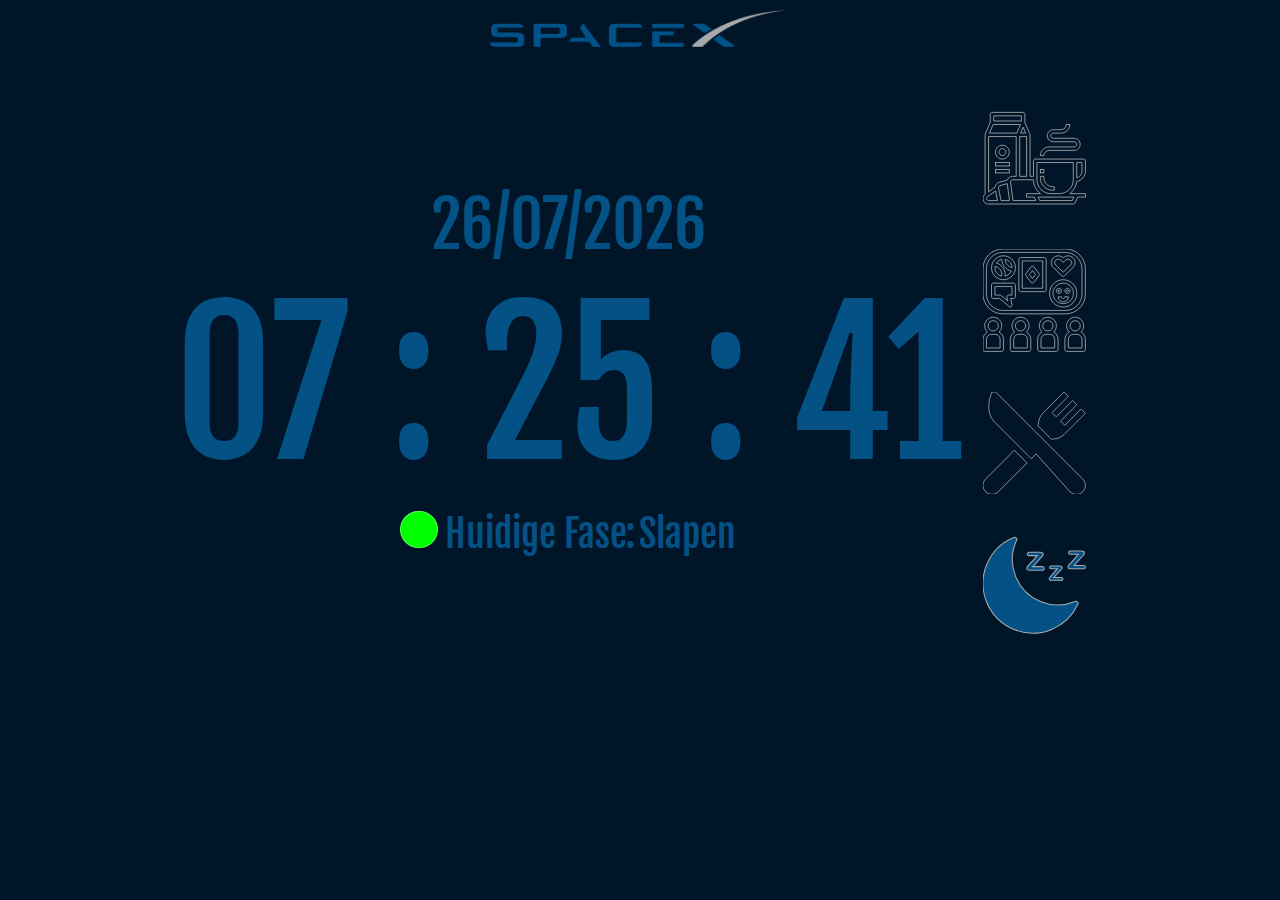
==== XT2-Challenge-2/index.html @ 4f5646f4 "challenge 2 toegevoegd" ====
<!DOCTYPE html>
<html lang="en">

<head>
    <meta charset="UTF-8">
    <meta name="viewport" content="width=device-width, initial-scale=1.0">
    <title>SpaceX Time</title>
    <link rel="stylesheet" href="style.css">
    <link href="https://fonts.googleapis.com/css?family=Fjalla+One&display=swap" rel="stylesheet">
    <script src="js/time.js" defer></script>
</head>

<body>
    <nav>
        <img id="logo" src="img/spacex.png" alt="nasalogo">
    </nav>
    <main>
        <section id="datum"></section>

        <section id="digitaal"></section>
        <section id="status">
            <img id="greenball" src="img/green-ball.png" alt="groene bal">
            <span>Huidige Fase:</span>
            <span id="statustekst">hoi</span>
        </section>

    </main>
        <svg id="ontbijten" version="1.1" id="Capa_1" xmlns="http://www.w3.org/2000/svg" xmlns:xlink="http://www.w3.org/1999/xlink"
            x="0px" y="0px" viewBox="0 0 473.67 473.67" style="enable-background:new 0 0 473.67 473.67;"
            xml:space="preserve">
            <g>
                <g>
                    <path
                        d="M433.294,344.171c23.247-3.74,40.349-23.79,40.376-47.336v-48c0-4.418-3.582-8-8-8H241.534c-4.418,0-8,3.582-8,8v72
            H217.67v-192c0.002-1.081-0.219-2.151-0.648-3.144L193.67,71.235v-38.4c0-4.418-3.582-8-8-8h-144c-4.418,0-8,3.582-8,8v38.4
            l-23.352,54.48c-0.426,0.985-0.646,2.047-0.648,3.12v274.824c-10.984,8.626-12.895,24.523-4.269,35.507
            c4.802,6.115,12.15,9.681,19.925,9.669H417.67c3.047,0.017,5.838-1.699,7.2-4.424l13.744-27.576h35.056v-16h-72.296
            C419.558,387.319,431.158,366.727,433.294,344.171z M433.67,256.835h24v40c-0.055,14.547-9.914,27.227-24,30.864V256.835z
            M197.542,120.835h-23.744l11.872-27.688L197.542,120.835z M201.67,136.835v184h-32v-184H201.67z M49.67,40.835h128v24h-128
            V40.835z M46.942,80.835h126.6l-17.144,40h-126.6L46.942,80.835z M25.67,136.835h128v184h-17
            c-7.313-0.002-14.269,3.157-19.08,8.664c-2.048,2.393-3.628,5.15-4.656,8.128l-38.928,11.12
            c-9.907,2.909-17.071,11.521-18.128,21.792L25.67,392.115V136.835z M25.326,432.835c-4.025,0.005-7.597-2.577-8.856-6.4
            c-1.313-3.888,0.079-8.176,3.424-10.552l38.312-27.368l8.864,44.32H25.326z M83.382,432.835l-11.576-57.904
            c-0.926-4.765,1.932-9.45,6.592-10.808l33.824-9.664l10.608,78.376H83.382z M138.982,432.835l-11.568-85.432
            c-0.68-5.111,2.911-9.806,8.022-10.486c0.409-0.054,0.821-0.082,1.234-0.082h96.872c0.068,25.231,12.035,48.952,32.288,64h-64.16
            v16h35.056l8,16H138.982z M420.726,416.835l-8,16H262.614l-8-16H420.726z M353.534,400.835H313.67
            c-35.403-0.044-64.092-28.733-64.136-64.136v-79.864H417.67v79.864C417.631,372.104,388.939,400.795,353.534,400.835z" />
                </g>
            </g>
            <g>
                <g>
                    <path
                        d="M321.534,368.835c-22.08-0.026-39.974-17.92-40-40v-8h-16v8c0.04,30.911,25.089,55.96,56,56h8v-16H321.534z" />
                </g>
            </g>
            <g>
                <g>
                    <rect x="265.534" y="288.835" width="16" height="16" />
                </g>
            </g>
            <g>
                <g>
                    <path
                        d="M421.67,144.835h-96c-6.627,0-12-5.373-12-12c0-6.627,5.373-12,12-12h36c22.08-0.026,39.974-17.92,40-40h-16
            c0,13.255-10.745,24-24,24h-36c-15.464,0-28,12.536-28,28s12.536,28,28,28h96c6.627,0,12,5.373,12,12c0,6.627-5.373,12-12,12h-116
            c-22.08,0.026-39.974,17.92-40,40h16c0-13.255,10.745-24,24-24h116c15.464,0,28-12.536,28-28S437.134,144.835,421.67,144.835z" />
                </g>
            </g>
            <g>
                <g>
                    <path d="M89.67,176.835c-17.673,0-32,14.327-32,32s14.327,32,32,32s32-14.327,32-32S107.343,176.835,89.67,176.835z
            M89.67,224.835c-8.837,0-16-7.163-16-16s7.163-16,16-16s16,7.163,16,16S98.507,224.835,89.67,224.835z" />
                </g>
            </g>
            <g>
                <g>
                    <rect x="57.67" y="256.835" width="64" height="16" />
                </g>
            </g>
            <g>
                <g>
                    <rect x="57.67" y="288.835" width="64" height="16" />
                </g>
            </g>
            <g>
            </g>
            <g>
            </g>
            <g>
            </g>
            <g>
            </g>
            <g>
            </g>
            <g>
            </g>
            <g>
            </g>
            <g>
            </g>
            <g>
            </g>
            <g>
            </g>
            <g>
            </g>
            <g>
            </g>
            <g>
            </g>
            <g>
            </g>
            <g>
            </g>
        </svg>

        <svg id="vrijetijd" version="1.1" id="Capa_1" xmlns="http://www.w3.org/2000/svg" xmlns:xlink="http://www.w3.org/1999/xlink"
            x="0px" y="0px" viewBox="0 0 480 480" style="enable-background:new 0 0 480 480;" xml:space="preserve">
            <g>
                <g>
                    <path d="M75.395,388.994c16.097-15.13,16.882-40.444,1.752-56.541S36.703,315.57,20.605,330.7
            c-16.097,15.13-16.882,40.444-1.752,56.541c0.566,0.602,1.15,1.186,1.752,1.752C7.955,395.831,0.051,409.034,0,423.414V472
            c-0.003,4.416,3.575,7.997,7.991,8c0.003,0,0.006,0,0.009,0h80c4.416,0.003,7.997-3.575,8-7.991c0-0.003,0-0.006,0-0.009v-48.586
            C95.949,409.034,88.045,395.831,75.395,388.994z M48,336c13.255,0,24,10.745,24,24s-10.745,24-24,24s-24-10.745-24-24
            C24.014,346.751,34.751,336.014,48,336z M80,464H16v-40.586c0.012-12.926,10.488-23.402,23.414-23.414h17.172
            c12.926,0.012,23.402,10.488,23.414,23.414V464z" />
                </g>
            </g>
            <g>
                <g>
                    <path d="M203.395,388.994c16.097-15.13,16.882-40.444,1.752-56.541s-40.444-16.882-56.541-1.752
            c-16.097,15.13-16.882,40.444-1.752,56.541c0.566,0.602,1.15,1.186,1.752,1.752c-12.651,6.837-20.555,20.04-20.605,34.42V472
            c-0.003,4.416,3.575,7.997,7.991,8c0.003,0,0.006,0,0.009,0h80c4.416,0.003,7.997-3.575,8-7.991c0-0.003,0-0.006,0-0.009v-48.586
            C223.949,409.034,216.045,395.831,203.395,388.994z M176,336c13.255,0,24,10.745,24,24s-10.745,24-24,24s-24-10.745-24-24
            C152.014,346.751,162.751,336.014,176,336z M208,464h-64v-40.586c0.012-12.926,10.488-23.402,23.414-23.414h17.172
            c12.926,0.012,23.402,10.488,23.414,23.414V464z" />
                </g>
            </g>
            <g>
                <g>
                    <path d="M331.395,388.994c16.097-15.13,16.882-40.444,1.752-56.541s-40.444-16.882-56.541-1.752
            c-16.097,15.13-16.882,40.444-1.752,56.541c0.566,0.602,1.15,1.186,1.752,1.752c-12.651,6.837-20.555,20.04-20.605,34.42V472
            c-0.003,4.416,3.575,7.997,7.991,8c0.003,0,0.006,0,0.009,0h80c4.416,0.003,7.997-3.575,8-7.991c0-0.003,0-0.006,0-0.009v-48.586
            C351.949,409.034,344.045,395.831,331.395,388.994z M304,336c13.255,0,24,10.745,24,24s-10.745,24-24,24s-24-10.745-24-24
            C280.014,346.751,290.751,336.014,304,336z M336,464h-64v-40.586c0.012-12.926,10.488-23.402,23.414-23.414h17.172
            c12.926,0.012,23.402,10.488,23.414,23.414V464z" />
                </g>
            </g>
            <g>
                <g>
                    <path d="M459.395,388.994c16.097-15.13,16.882-40.444,1.752-56.541s-40.444-16.882-56.541-1.752
            c-16.097,15.13-16.882,40.444-1.752,56.541c0.566,0.602,1.15,1.186,1.752,1.752c-12.651,6.837-20.555,20.04-20.605,34.42V472
            c-0.003,4.416,3.575,7.997,7.991,8c0.003,0,0.006,0,0.009,0h80c4.416,0.003,7.997-3.575,8-7.991c0-0.003,0-0.006,0-0.009v-48.586
            C479.949,409.034,472.045,395.831,459.395,388.994z M432,336c13.255,0,24,10.745,24,24s-10.745,24-24,24s-24-10.745-24-24
            C408.014,346.751,418.751,336.014,432,336z M464,464h-64v-40.586c0.012-12.926,10.488-23.402,23.414-23.414h17.172
            c12.926,0.012,23.402,10.488,23.414,23.414V464z" />
                </g>
            </g>
            <g>
                <g>
                    <path d="M288.009,40c-0.003,0-0.006,0-0.009,0H176c-4.416-0.003-7.997,3.575-8,7.991c0,0.003,0,0.006,0,0.009v144
            c-0.003,4.416,3.575,7.997,7.991,8c0.003,0,0.006,0,0.009,0h112c4.416,0.003,7.997-3.575,8-7.991c0-0.003,0-0.006,0-0.009V48
            C296.003,43.584,292.425,40.003,288.009,40z M280,184h-96V56h96V184z" />
                </g>
            </g>
            <g>
                <g>
                    <path d="M423.365,42.263c-0.34-0.356-0.688-0.704-1.044-1.044c-12.908-12.25-33.147-12.25-46.055,0L376,41.477l-0.266-0.258
            c-12.908-12.25-33.147-12.25-46.055,0c-12.487,11.91-12.954,31.688-1.044,44.175c0.34,0.356,0.688,0.704,1.044,1.044l40.766,39.32
            c3.1,2.99,8.01,2.99,11.109,0l40.766-39.32C434.807,74.528,435.275,54.75,423.365,42.263z M411.85,74.283
            c-0.207,0.219-0.42,0.432-0.639,0.639L376,108.883l-35.211-33.961c-6.127-5.774-6.413-15.421-0.639-21.548
            c0.207-0.219,0.42-0.432,0.639-0.639h0c6.683-6.333,17.153-6.333,23.836,0l5.82,5.617c3.102,2.984,8.008,2.984,11.109,0
            l5.82-5.617c6.681-6.34,17.155-6.34,23.836,0C417.338,58.508,417.624,68.156,411.85,74.283z" />
                </g>
            </g>
            <g>
                <g>
                    <path d="M262.398,115.203l-24-32c-2.904-3.534-8.123-4.044-11.657-1.14c-0.416,0.342-0.798,0.724-1.14,1.14l-24,32
            c-2.133,2.842-2.133,6.751,0,9.594l24,32c2.645,3.534,7.653,4.254,11.187,1.61c0.611-0.457,1.153-0.999,1.61-1.61l24-32
            C264.531,121.955,264.531,118.045,262.398,115.203z M232,138.664L218,120l14-18.664L246,120L232,138.664z" />
                </g>
            </g>
            <g>
                <g>
                    <path d="M376,144c-35.346,0-64,28.654-64,64c0,35.346,28.654,64,64,64c35.346,0,64-28.654,64-64
            C439.96,172.671,411.329,144.04,376,144z M376,256c-26.51,0-48-21.49-48-48c0-26.51,21.49-48,48-48c26.51,0,48,21.49,48,48
            C423.971,234.498,402.498,255.971,376,256z" />
                </g>
            </g>
            <g>
                <g>
                    <path
                        d="M384,224c-0.003,4.417-3.583,7.997-8,8c-4.417-0.003-7.997-3.583-8-8h-16c0,13.255,10.745,24,24,24s24-10.745,24-24H384z" />
                </g>
            </g>
            <g>
                <g>
                    <path d="M396,184c-6.627,0-12,5.373-12,12c0,6.627,5.373,12,12,12c6.627,0,12-5.373,12-12
            C407.993,189.376,402.624,184.007,396,184z M396,200c-2.209,0-4-1.791-4-4c0-2.209,1.791-4,4-4c2.209,0,4,1.791,4,4
            C399.996,198.207,398.207,199.996,396,200z" />
                </g>
            </g>
            <g>
                <g>
                    <path d="M356,184c-6.627,0-12,5.373-12,12c0,6.627,5.373,12,12,12c6.624-0.007,11.993-5.376,12-12
            C368,189.373,362.627,184,356,184z M356,200c-2.207-0.004-3.996-1.793-4-4c0-2.209,1.791-4,4-4c2.209,0,4,1.791,4,4
            C360,198.209,358.209,200,356,200z" />
                </g>
            </g>
            <g>
                <g>
                    <path d="M144.009,160c-0.003,0-0.006,0-0.009,0H48c-4.416-0.003-7.997,3.575-8,7.991c0,0.003,0,0.006,0,0.009v56
            c-0.003,4.416,3.575,7.997,7.991,8c0.003,0,0.006,0,0.009,0h29.102l45.773,38.148c3.395,2.829,8.441,2.37,11.27-1.025
            c1.55-1.859,2.174-4.321,1.699-6.694L129.758,232H144c4.416,0.003,7.997-3.575,8-7.991c0-0.003,0-0.006,0-0.009v-56
            C152.003,163.584,148.425,160.003,144.009,160z M136,216h-16c-4.418,0-8,3.582-7.999,8.001c0,0.527,0.052,1.053,0.156,1.57
            l3.555,17.773l-30.586-25.492C83.685,216.655,81.872,216,80,216H56v-40h80V216z" />
                </g>
            </g>
            <g>
                <g>
                    <path d="M387.227,0H92.773C41.56,0.057,0.057,41.56,0,92.773v118.453C0.057,262.44,41.56,303.943,92.773,304h294.453
            c51.214-0.057,92.716-41.56,92.773-92.773V92.773C479.943,41.56,438.44,0.057,387.227,0z M464,211.227
            c-0.046,42.382-34.392,76.728-76.773,76.773H92.773C50.392,287.954,16.046,253.608,16,211.227V92.773
            C16.046,50.392,50.392,16.046,92.773,16h294.453c42.382,0.046,76.728,34.392,76.773,76.773V211.227z" />
                </g>
            </g>
            <g>
                <g>
                    <path d="M104.752,32.683C101.857,32.227,98.931,31.998,96,32c-23.732,0.043-44.864,15.027-52.759,37.407l-0.046,0.085
            l-0.035,0.135c-0.989,2.831-1.746,5.738-2.264,8.691c-0.056,0.31-0.092,0.619-0.142,0.929
            c-4.814,30.531,16.034,59.184,46.565,63.998s59.184-16.034,63.998-46.565S135.283,37.497,104.752,32.683z M87.332,126.994
            c-21.053-4.39-34.688-24.862-30.625-45.981C74.978,85.08,87.982,101.281,88,120C87.989,122.347,87.765,124.688,87.332,126.994z
            M103.375,127.254c0.37-2.402,0.579-4.825,0.625-7.254c-0.023-25.266-16.972-47.382-41.362-53.976
            c5.846-8.884,14.985-15.079,25.402-17.22c0.498,26.338,19.215,48.8,45.032,54.04C127.982,115.512,116.788,124.712,103.375,127.254
            z M104.083,48.824c18.214,3.807,31.402,19.665,31.825,38.269C117.713,83.254,104.54,67.414,104.083,48.824z" />
                </g>
            </g>
            <g>
            </g>
            <g>
            </g>
            <g>
            </g>
            <g>
            </g>
            <g>
            </g>
            <g>
            </g>
            <g>
            </g>
            <g>
            </g>
            <g>
            </g>
            <g>
            </g>
            <g>
            </g>
            <g>
            </g>
            <g>
            </g>
            <g>
            </g>
            <g>
            </g>
        </svg>

        <svg id="avondeten" version="1.1" id="Capa_1" xmlns="http://www.w3.org/2000/svg" xmlns:xlink="http://www.w3.org/1999/xlink"
            x="0px" y="0px" viewBox="0 0 512 512" style="enable-background:new 0 0 512 512;" xml:space="preserve">
            <g>
                <g>
                    <path d="M498.682,435.326L297.917,234.56L63.357,0H45.026l-3.743,9.511c-9.879,25.104-14.1,50.78-12.205,74.249
            c2.16,26.752,12.323,49.913,29.392,66.982L241.58,333.852l24.152-24.152l169.285,189.293c16.84,16.84,45.825,17.84,63.665,0
            C516.236,481.439,516.236,452.879,498.682,435.326z" />
                </g>
            </g>
            <g>
                <g>
                    <path d="M156.728,291.442L13.317,434.853c-17.552,17.552-17.552,46.113,0,63.665c16.674,16.674,45.519,18.146,63.665,0
            l143.412-143.412L156.728,291.442z" />
                </g>
            </g>
            <g>
                <g>
                    <path d="M490.253,85.249l-81.351,81.35l-21.223-21.222l81.351-81.351l-21.222-21.222l-81.35,81.35l-21.222-21.222l81.351-81.35
            L405.366,0.361L299.256,106.471c-12.981,12.981-20.732,30.217-21.828,48.535c-0.277,4.641-1.329,9.206-3.074,13.548l68.929,68.929
            c4.342-1.747,8.908-2.798,13.548-3.075c18.318-1.093,35.554-8.846,48.535-21.827l106.11-106.109L490.253,85.249z" />
                </g>
            </g>
            <g>
            </g>
            <g>
            </g>
            <g>
            </g>
            <g>
            </g>
            <g>
            </g>
            <g>
            </g>
            <g>
            </g>
            <g>
            </g>
            <g>
            </g>
            <g>
            </g>
            <g>
            </g>
            <g>
            </g>
            <g>
            </g>
            <g>
            </g>
            <g>
            </g>
        </svg>

        <svg id="slapen" version="1.1" id="Capa_1" xmlns="http://www.w3.org/2000/svg" xmlns:xlink="http://www.w3.org/1999/xlink"
            x="0px" y="0px" viewBox="0 0 383.186 383.186" style="enable-background:new 0 0 383.186 383.186;"
            xml:space="preserve">
            <g>
                <g>
                    <path
                        d="M226.704,124.057c-1.74-1.39-3.939-2.075-6.16-1.92h-33.84l31.6-35.28l2.96-3.28l1.92-2.32
            c0.527-0.742,0.957-1.549,1.28-2.4c0.363-0.917,0.552-1.894,0.56-2.88c0.223-2.333-0.933-4.583-2.96-5.76
            c-2.63-1.203-5.512-1.752-8.4-1.6h-39.68c-2.096-0.143-4.172,0.483-5.84,1.76c-1.378,1.173-2.145,2.911-2.08,4.72
            c0,2.72,0.88,4.32,2.72,4.96c2.6,0.736,5.3,1.06,8,0.96h25.6c-1.067,1.493-2.48,3.253-4.24,5.28l-6.64,7.52l-8.64,9.6
            l-10.32,11.44c-3.6,4-5.92,6.72-7.04,8c-2.54,3.085-2.224,7.618,0.72,10.32c2.118,1.713,4.801,2.57,7.52,2.4h46.72
            c2.235,0.175,4.457-0.48,6.24-1.84c1.359-1.187,2.121-2.916,2.08-4.72C228.853,127.138,228.092,125.324,226.704,124.057z" />
                </g>
            </g>
            <g>
                <g>
                    <path
                        d="M297.264,164.296c-1.4-1.12-3.173-1.663-4.96-1.52h-26.88l25.2-28.16l2.4-2.64l1.52-1.84
            c0.427-0.593,0.777-1.238,1.04-1.92c0.299-0.738,0.462-1.524,0.48-2.32c0.201-1.867-0.706-3.68-2.32-4.64
            c-2.103-0.966-4.409-1.406-6.72-1.28h-31.36c-1.669-0.093-3.317,0.418-4.64,1.44c-1.106,0.93-1.725,2.316-1.68,3.76
            c0,2.16,0.72,3.44,2.16,4c2.077,0.608,4.238,0.879,6.4,0.8h20.16c-0.88,1.2-2,2.56-3.36,4.24l-5.28,6l-6.88,8l-8,9.12
            c-2.88,3.2-4.773,5.387-5.68,6.56c-1.885,2.418-1.643,5.868,0.56,8c1.657,1.155,3.667,1.693,5.68,1.52h37.28
            c1.774,0.142,3.538-0.37,4.96-1.44c1.058-0.959,1.642-2.333,1.6-3.76C298.981,166.728,298.368,165.297,297.264,164.296z" />
                </g>
            </g>
            <g>
                <g>
                    <path d="M381.104,119.577c-1.74-1.39-3.939-2.075-6.16-1.92h-33.76l31.6-35.28l2.88-3.6l1.92-2.32
            c0.525-0.744,0.955-1.55,1.28-2.4c0.363-0.917,0.552-1.894,0.56-2.88c0.223-2.333-0.933-4.583-2.96-5.76
            c-2.73-1.348-5.758-1.981-8.8-1.84h-39.2c-2.096-0.143-4.172,0.483-5.84,1.76c-1.378,1.173-2.145,2.911-2.08,4.72
            c0,2.72,0.88,4.32,2.72,4.96c2.6,0.735,5.3,1.059,8,0.96h25.6c-1.067,1.493-2.453,3.253-4.16,5.28l-6.64,7.52l-8.64,9.6
            l-10.32,11.44c-3.6,4-5.92,6.72-7.04,8c-1.043,1.265-1.635,2.841-1.68,4.48c-0.107,2.206,0.773,4.346,2.4,5.84
            c2.11,1.59,4.726,2.357,7.36,2.16h46.72c2.235,0.175,4.457-0.48,6.24-1.84c1.359-1.187,2.121-2.916,2.08-4.72
            C383.037,122.138,382.295,120.653,381.104,119.577z" />
                </g>
            </g>
            <g>
                <g>
                    <path d="M351.132,252.524c-2.05-0.97-4.416-1.023-6.508-0.148h0.08c-86.719,35.869-186.096-5.353-221.965-92.072
            c-18.193-43.985-17.103-93.585,3.005-136.728c1.889-3.994,0.182-8.763-3.812-10.652c-2.05-0.97-4.416-1.023-6.508-0.148
            C20.363,51.826-25.044,160.544,14.005,255.605c39.049,95.061,147.767,140.468,242.829,101.419
            c43.356-17.81,78.394-51.325,98.111-93.848C356.833,259.182,355.126,254.413,351.132,252.524z" />
                </g>
            </g>
            <g>
            </g>
            <g>
            </g>
            <g>
            </g>
            <g>
            </g>
            <g>
            </g>
            <g>
            </g>
            <g>
            </g>
            <g>
            </g>
            <g>
            </g>
            <g>
            </g>
            <g>
            </g>
            <g>
            </g>
            <g>
            </g>
            <g>
            </g>
            <g>
            </g>
        </svg>

    </section>
</body>

</html>
---- XT2-Challenge-2/style.css ----
*{
    margin: 0;
    padding: 0;
}

body {
    transition-duration: 1s;
    background-color: #001628;
    display: grid;
    grid-template-columns: auto;
    grid-template-rows: auto;
    grid-template-areas: 
    "nav"
    "clock"
    "ontbijten"
    "vrijetijd"
    "avondeten"
    "slapen";
}

.verandering-body {
    transition-duration: 1s;
    background-color: #013764 !important;
}

nav {
    display: flex;
    justify-content: center;
    margin-bottom: 30px;
    grid-area: nav;
}

#logo {
    width: 300px;
    padding: 10px;
}

main {
    display: flex;
    flex-direction: column;
    grid-area: clock;
}

#datum {
    display: flex;
    justify-content: center;
    color: #045185;
    font-family: 'Fjalla One', sans-serif;
    font-size: 5vw;
}

#digitaal {
    display: flex;
    justify-content: center;
    color: #045185;
    font-family: 'Fjalla One', sans-serif;
    font-size: 15vw;
    transition-duration: 1s;
}

.verandering-digitaal {
    transition-duration: 1s;
    font-size: 16vw !important;
    color: #0394f5 !important;
}

#status {
    display: flex;
    align-items: baseline;
    justify-content: center;
}

#greenball {
    width: 3vw;
    margin-right: 5px;
}

span {
    color: #045185;
    font-family: 'Fjalla One', sans-serif;
    margin: 2px;
    font-size: 3vw;
}

#ontbijten {
    grid-area: ontbijten;
}

#vrijetijd {
    grid-area: vrijetijd;
}

#avondeten {
    grid-area: avondeten;
}

#slapen {
    grid-area: slapen;
}

svg {
    width: 30vw;
    fill: transparent;
    stroke-width: 4px;
    stroke: #a6a9ad;
    margin: 20px;
}

@media screen and (min-width: 300px) {

    body {
        justify-content: center;
        grid-template-areas: 
        "nav nav"
        "clock clock"
        "ontbijten vrijetijd"
        "avondeten slapen";
    }

  }

@media screen and (min-width: 500px) {

    body {
        grid-template-areas: 
        "nav nav"
        "ontbijten vrijetijd"
        "clock clock"
        "avondeten slapen";
    }

    svg {
        width: 30vw;
        max-width: 150px;
    }

  }

  @media screen and (min-width: 900px) {

    body {
        grid-template-areas: 
        "nav nav"
        "clock ontbijten"
        "clock vrijetijd"
        "clock avondeten"
        "clock slapen";
    }

    main {
        align-self: center;
    }

    svg {
        width: 8vw;

    }

  }
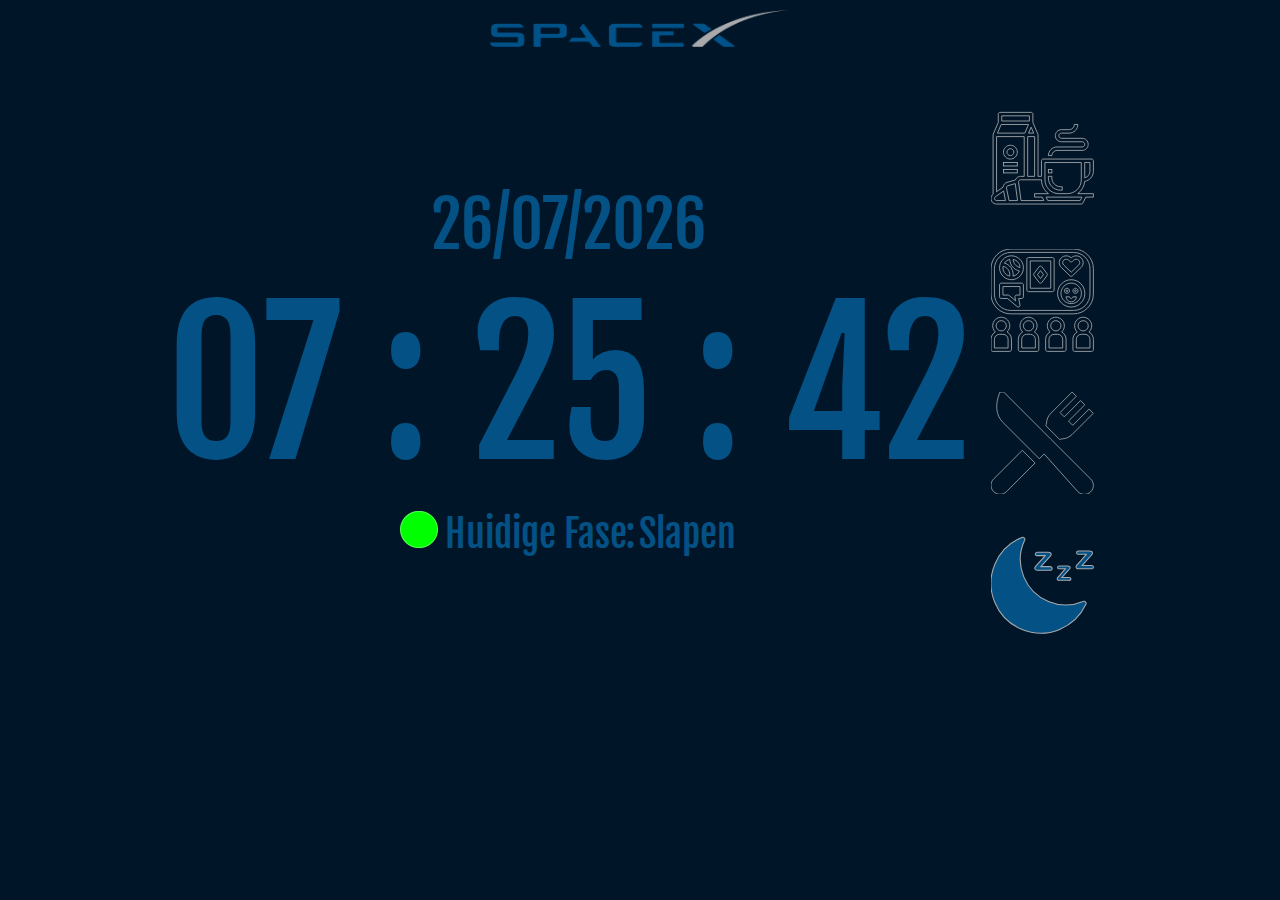
==== commit 63a1bd25: "klok titel veranderd" ====
--- a/XT2-Challenge-2/index.html
+++ b/XT2-Challenge-2/index.html
@@ -4,7 +4,7 @@
 <head>
     <meta charset="UTF-8">
     <meta name="viewport" content="width=device-width, initial-scale=1.0">
-    <title>SpaceX Time</title>
+    <title>Klok</title>
     <link rel="stylesheet" href="style.css">
     <link href="https://fonts.googleapis.com/css?family=Fjalla+One&display=swap" rel="stylesheet">
     <script src="js/time.js" defer></script>
